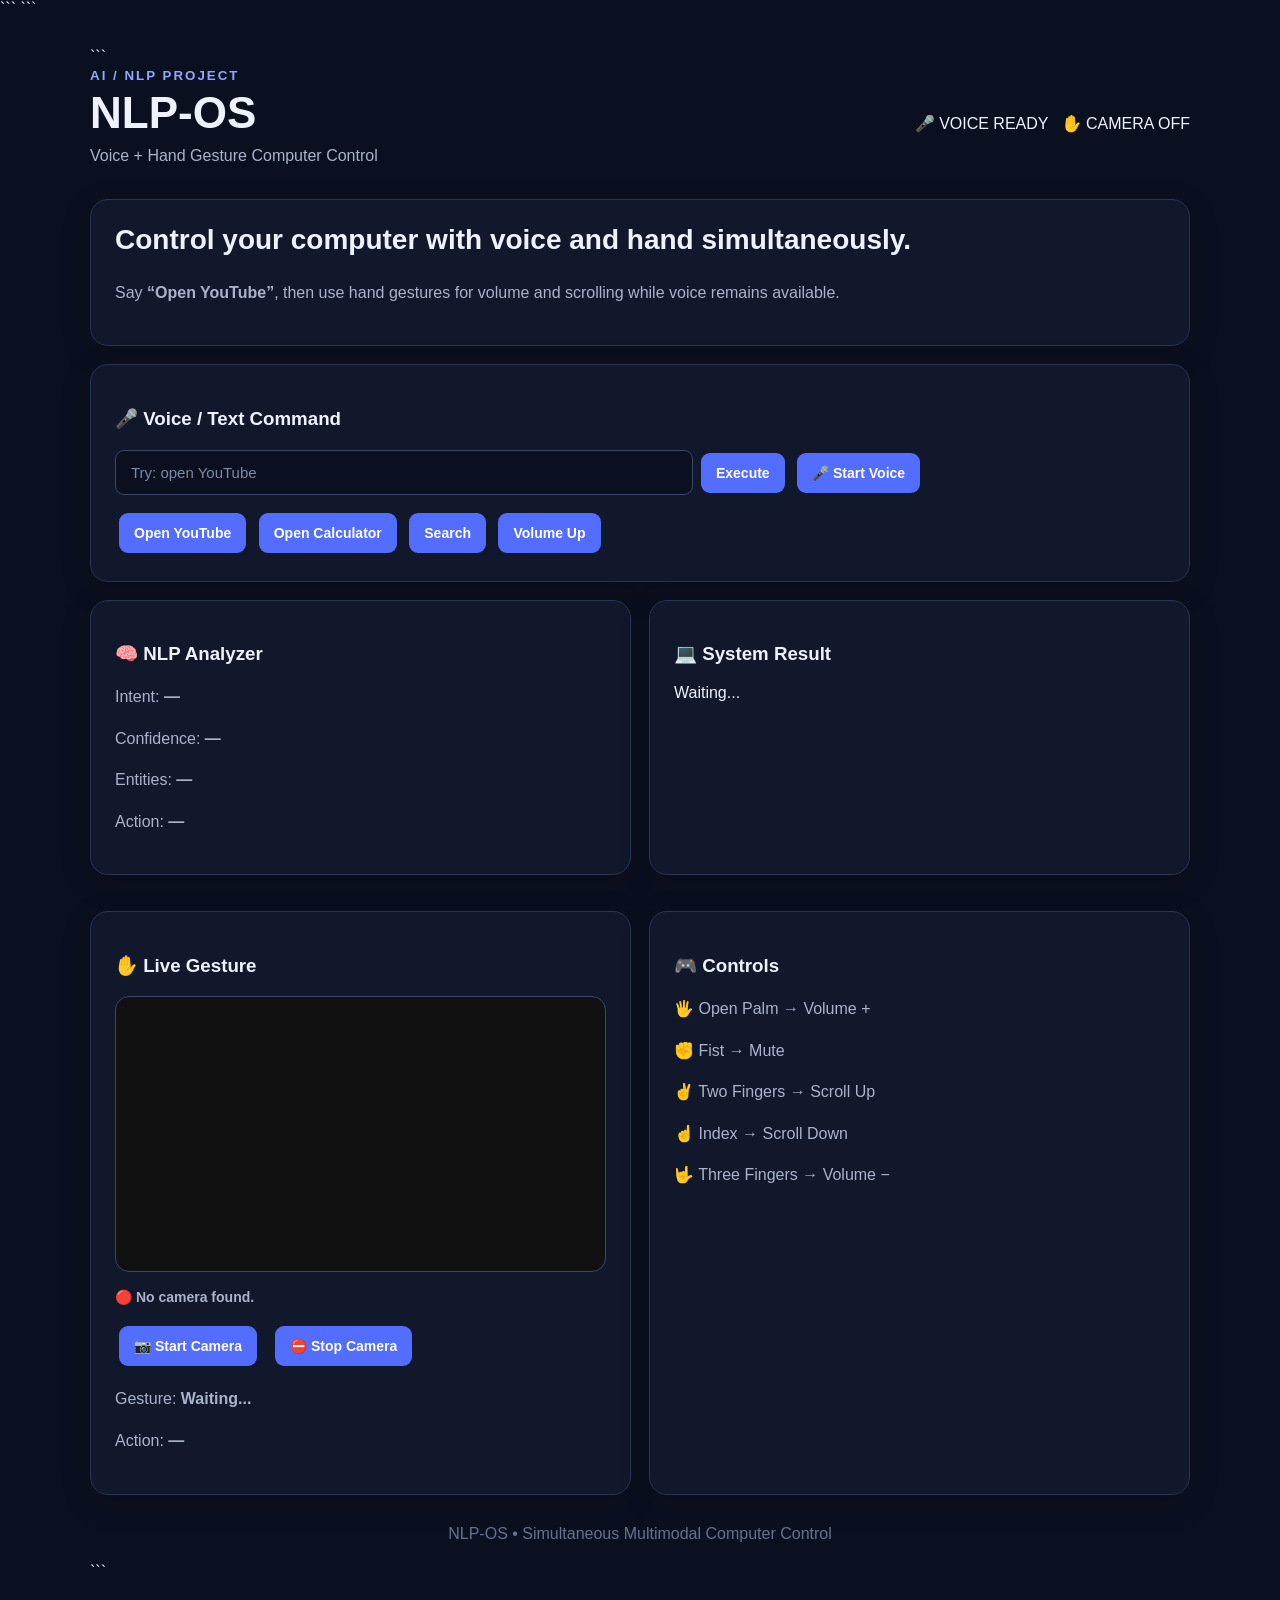
==== templates/index.html @ dcbb7e10 "Update and rename index.html to templates/index.html" ====
<!DOCTYPE html>

<html lang="en">
<head>
    <meta charset="UTF-8">
    <meta name="viewport" content="width=device-width, initial-scale=1.0">

```
<title>NLP-OS</title>

<link rel="stylesheet" href="/static/style.css">

<style>
    #camera {
        width: 100%;
        max-width: 520px;
        aspect-ratio: 16 / 9;
        object-fit: cover;
        border-radius: 14px;
        background: #111;
        display: block;
        margin: 12px 0;
    }

    #cameraStatus {
        font-weight: 600;
    }

    .camera-buttons {
        display: flex;
        gap: 10px;
        flex-wrap: wrap;
        margin-top: 10px;
    }

    .camera-buttons button {
        cursor: pointer;
    }
</style>
```

</head>

<body>

<main>

```
<header>
    <div>
        <small>AI / NLP PROJECT</small>
        <h1>NLP-OS</h1>
        <p>Voice + Hand Gesture Computer Control</p>
    </div>

    <div>
        <span id="voice">🎤 VOICE READY</span>
        &nbsp;
        <span id="cam">✋ CAMERA STARTING</span>
    </div>
</header>

<section class="hero">
    <h2>Control your computer with voice and hand simultaneously.</h2>

    <p>
        Say <b>“Open YouTube”</b>, then use hand gestures for
        volume and scrolling while voice remains available.
    </p>
</section>

<section class="box">

    <h3>🎤 Voice / Text Command</h3>

    <input
        id="cmd"
        placeholder="Try: open YouTube"
    >

    <button onclick="send()">Execute</button>

    <button id="voiceBtn">
        🎤 Start Voice
    </button>

    <div class="examples">

        <button onclick="quick('Open YouTube')">
            Open YouTube
        </button>

        <button onclick="quick('Open Calculator')">
            Open Calculator
        </button>

        <button onclick="quick('Search for Python NLP')">
            Search
        </button>

        <button onclick="quick('Volume Up')">
            Volume Up
        </button>

    </div>

</section>

<div class="grid">

    <section class="box">

        <h3>🧠 NLP Analyzer</h3>

        <p>
            Intent:
            <b id="intent">—</b>
        </p>

        <p>
            Confidence:
            <b id="conf">—</b>
        </p>

        <p>
            Entities:
            <b id="entities">—</b>
        </p>

        <p>
            Action:
            <b id="action">—</b>
        </p>

    </section>

    <section class="box">

        <h3>💻 System Result</h3>

        <div id="result">
            Waiting...
        </div>

    </section>

    <section class="box">

        <h3>✋ Live Gesture</h3>

        <video
            id="camera"
            autoplay
            playsinline
            muted
        ></video>

        <p id="cameraStatus">
            📷 Starting camera...
        </p>

        <div class="camera-buttons">

            <button onclick="startCamera()">
                📷 Start Camera
            </button>

            <button onclick="stopCamera()">
                ⛔ Stop Camera
            </button>

        </div>

        <p>
            Gesture:
            <b id="gesture">Waiting...</b>
        </p>

        <p>
            Action:
            <b id="gaction">—</b>
        </p>

    </section>

    <section class="box">

        <h3>🎮 Controls</h3>

        <p>🖐️ Open Palm → Volume +</p>

        <p>✊ Fist → Mute</p>

        <p>✌️ Two Fingers → Scroll Up</p>

        <p>☝️ Index → Scroll Down</p>

        <p>🤟 Three Fingers → Volume −</p>

    </section>

</div>

<footer>
    NLP-OS • Simultaneous Multimodal Computer Control
</footer>
```

</main>

<script>

let cameraStream = null;

async function startCamera() {

    const video = document.getElementById("camera");
    const status = document.getElementById("cameraStatus");
    const camIndicator = document.getElementById("cam");

    try {

        if (
            !navigator.mediaDevices ||
            !navigator.mediaDevices.getUserMedia
        ) {

            status.textContent =
                "❌ Browser does not support camera access.";

            camIndicator.textContent =
                "✋ CAMERA NOT SUPPORTED";

            return;
        }

        if (cameraStream) {

            status.textContent =
                "🟢 Camera already running";

            camIndicator.textContent =
                "✋ CAMERA ON";

            return;
        }

        status.textContent =
            "📷 Requesting camera permission...";

        cameraStream =
            await navigator.mediaDevices.getUserMedia({

                video: {
                    width: {
                        ideal: 1280
                    },

                    height: {
                        ideal: 720
                    },

                    facingMode: "user"
                },

                audio: false
            });

        video.srcObject = cameraStream;

        await video.play();

        status.textContent =
            "🟢 Camera ON";

        camIndicator.textContent =
            "✋ CAMERA ON";

    } catch (error) {

        console.error("Camera error:", error);

        cameraStream = null;

        if (error.name === "NotAllowedError") {

            status.textContent =
                "🔴 Camera permission denied. Click Start Camera and Allow.";

        } else if (error.name === "NotFoundError") {

            status.textContent =
                "🔴 No camera found.";

        } else if (error.name === "NotReadableError") {

            status.textContent =
                "🔴 Camera is being used by another application.";

        } else {

            status.textContent =
                "🔴 Camera error: " + error.message;
        }

        camIndicator.textContent =
            "✋ CAMERA OFF";
    }
}

function stopCamera() {

    const video =
        document.getElementById("camera");

    const status =
        document.getElementById("cameraStatus");

    const camIndicator =
        document.getElementById("cam");

    if (cameraStream) {

        cameraStream
            .getTracks()
            .forEach(track => track.stop());

        cameraStream = null;
    }

    video.srcObject = null;

    status.textContent =
        "⚪ Camera stopped";

    camIndicator.textContent =
        "✋ CAMERA OFF";
}

window.addEventListener(
    "load",
    function () {
        startCamera();
    }
);

</script>

<script src="/static/app.js"></script>

</body>
</html>
---- static/style.css ----
* {
    box-sizing: border-box;
}

body {
    margin: 0;
    min-height: 100vh;
    background: #0b1020;
    color: #eef2ff;
    font-family: "Segoe UI", Arial, sans-serif;
}

.container,
main {
    width: 90%;
    max-width: 1100px;
    margin: 0 auto;
    padding: 30px 0;
}

/* Header */
header {
    display: flex;
    justify-content: space-between;
    align-items: center;
    gap: 20px;
}

h1 {
    margin: 5px 0;
    font-size: 44px;
    line-height: 1.1;
}

small {
    color: #8fa7ff;
    letter-spacing: 2px;
    font-weight: 600;
}

header p {
    margin-top: 10px;
    color: #aab3ca;
}

/* Main Cards */
.hero,
.box {
    background: #11182c;
    border: 1px solid #293454;
    border-radius: 18px;
    padding: 24px;
    margin-top: 18px;
    box-shadow: 0 8px 30px rgba(0, 0, 0, 0.18);
}

.hero h2 {
    margin-top: 0;
    font-size: 28px;
}

.hero p,
.box p {
    color: #aab3ca;
    line-height: 1.6;
}

/* Grid */
.grid {
    display: grid;
    grid-template-columns: repeat(2, minmax(0, 1fr));
    gap: 18px;
}

/* Command Input */
input {
    width: 55%;
    padding: 13px 15px;
    border-radius: 9px;
    border: 1px solid #39456a;
    outline: none;
    background: #0a1020;
    color: #ffffff;
    font-size: 15px;
}

input::placeholder {
    color: #7d89a8;
}

input:focus {
    border-color: #6f85ff;
    box-shadow: 0 0 0 3px rgba(83, 109, 254, 0.15);
}

/* Buttons */
button {
    padding: 12px 15px;
    margin: 4px;
    border: 0;
    border-radius: 9px;
    background: #536dfe;
    color: #ffffff;
    font-size: 14px;
    font-weight: 600;
    cursor: pointer;
    transition: 0.2s ease;
}

button:hover {
    transform: translateY(-1px);
    filter: brightness(1.08);
}

button:active {
    transform: translateY(0);
}

/* Example Commands */
.examples {
    margin-top: 12px;
}

.examples span {
    display: inline-block;
    background: #121a31;
    border: 1px solid #293454;
    padding: 9px 12px;
    margin: 4px;
    border-radius: 20px;
    font-size: 12px;
    color: #cbd4f5;
}

/* Camera */
video {
    width: 100%;
    max-width: 700px;
    display: block;
    margin: 15px auto;
    border-radius: 14px;
    border: 1px solid #39456a;
    background: #050812;
}

/* Status */
#cameraStatus {
    color: #aab3ca;
    font-size: 14px;
}

/* Footer */
footer {
    text-align: center;
    color: #66718e;
    margin-top: 30px;
    padding-bottom: 20px;
}

/* Mobile */
@media (max-width: 700px) {

    .container,
    main {
        width: 94%;
        padding: 20px 0;
    }

    header {
        flex-direction: column;
        align-items: flex-start;
    }

    h1 {
        font-size: 34px;
    }

    .grid {
        grid-template-columns: 1fr;
    }

    input {
        width: 100%;
        margin-bottom: 8px;
    }

    button {
        margin: 4px 2px;
    }

    .hero,
    .box {
        padding: 18px;
    }
}
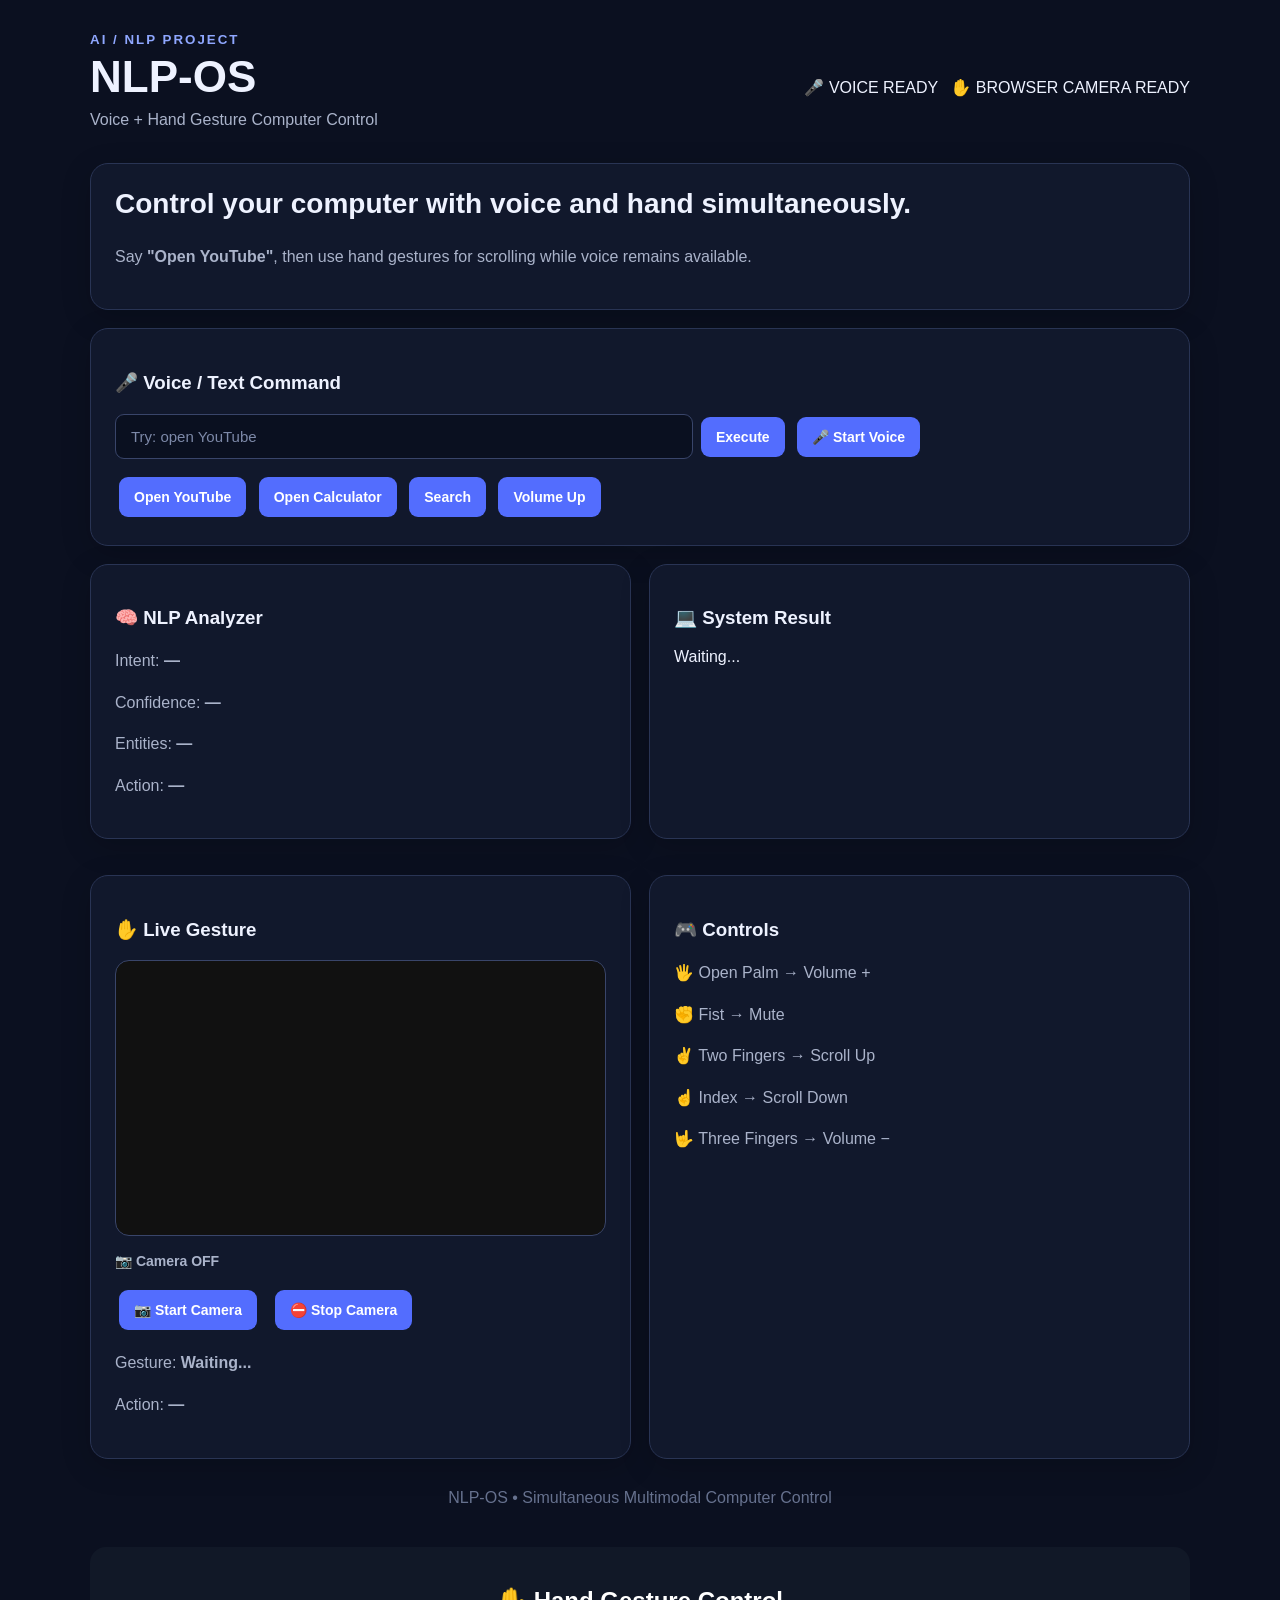
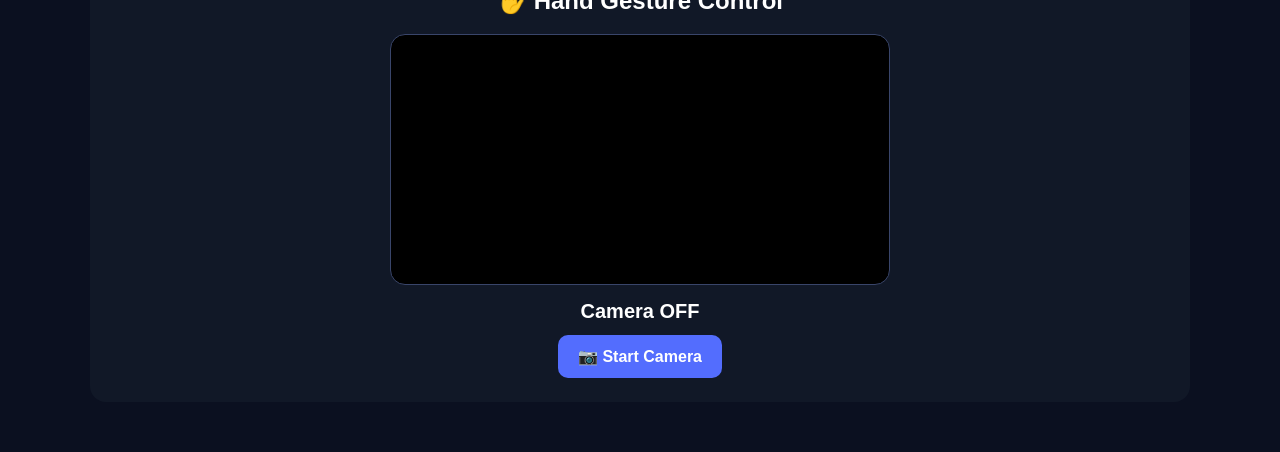
==== commit 6ff47804: "Update index.html" ====
--- a/templates/index.html
+++ b/templates/index.html
@@ -1,43 +1,48 @@
 <!DOCTYPE html>
-
 <html lang="en">
+
 <head>
+
     <meta charset="UTF-8">
-    <meta name="viewport" content="width=device-width, initial-scale=1.0">
-
-```
-<title>NLP-OS</title>
-
-<link rel="stylesheet" href="/static/style.css">
-
-<style>
-    #camera {
-        width: 100%;
-        max-width: 520px;
-        aspect-ratio: 16 / 9;
-        object-fit: cover;
-        border-radius: 14px;
-        background: #111;
-        display: block;
-        margin: 12px 0;
-    }
-
-    #cameraStatus {
-        font-weight: 600;
-    }
-
-    .camera-buttons {
-        display: flex;
-        gap: 10px;
-        flex-wrap: wrap;
-        margin-top: 10px;
-    }
-
-    .camera-buttons button {
-        cursor: pointer;
-    }
-</style>
-```
+
+    <meta name="viewport"
+          content="width=device-width, initial-scale=1.0">
+
+    <title>NLP-OS</title>
+
+    <link rel="stylesheet"
+          href="/static/style.css">
+
+    <style>
+
+        #camera {
+            width: 100%;
+            max-width: 520px;
+            aspect-ratio: 16 / 9;
+            object-fit: cover;
+            border-radius: 14px;
+            background: #111;
+            display: block;
+            margin: 12px 0;
+            transform: scaleX(-1);
+        }
+
+        #cameraStatus {
+            font-weight: 600;
+        }
+
+        .camera-buttons {
+            display: flex;
+            gap: 10px;
+            flex-wrap: wrap;
+            margin-top: 10px;
+        }
+
+        .camera-buttons button {
+            cursor: pointer;
+        }
+
+    </style>
 
 </head>
 
@@ -45,60 +50,95 @@
 
 <main>
 
-```
 <header>
+
     <div>
+
         <small>AI / NLP PROJECT</small>
+
         <h1>NLP-OS</h1>
-        <p>Voice + Hand Gesture Computer Control</p>
+
+        <p>
+            Voice + Hand Gesture Computer Control
+        </p>
+
     </div>
 
     <div>
-        <span id="voice">🎤 VOICE READY</span>
+
+        <span id="voice">
+            🎤 VOICE READY
+        </span>
+
         &nbsp;
-        <span id="cam">✋ CAMERA STARTING</span>
-    </div>
+
+        <span id="cam">
+            ✋ CAMERA OFF
+        </span>
+
+    </div>
+
 </header>
 
+
 <section class="hero">
-    <h2>Control your computer with voice and hand simultaneously.</h2>
-
-    <p>
-        Say <b>“Open YouTube”</b>, then use hand gestures for
-        volume and scrolling while voice remains available.
-    </p>
-</section>
-
-<section class="box">
-
-    <h3>🎤 Voice / Text Command</h3>
+
+    <h2>
+        Control your computer with voice and hand simultaneously.
+    </h2>
+
+    <p>
+
+        Say <b>"Open YouTube"</b>,
+        then use hand gestures for
+        scrolling while voice remains available.
+
+    </p>
+
+</section>
+
+
+<section class="box">
+
+    <h3>
+        🎤 Voice / Text Command
+    </h3>
 
     <input
         id="cmd"
         placeholder="Try: open YouTube"
     >
 
-    <button onclick="send()">Execute</button>
-
-    <button id="voiceBtn">
+    <button
+        onclick="send()">
+        Execute
+    </button>
+
+    <button
+        id="voiceBtn">
         🎤 Start Voice
     </button>
 
+
     <div class="examples">
 
-        <button onclick="quick('Open YouTube')">
+        <button
+            onclick="quick('Open YouTube')">
             Open YouTube
         </button>
 
-        <button onclick="quick('Open Calculator')">
+        <button
+            onclick="quick('Open Calculator')">
             Open Calculator
         </button>
 
-        <button onclick="quick('Search for Python NLP')">
+        <button
+            onclick="quick('Search for Python NLP')">
             Search
         </button>
 
-        <button onclick="quick('Volume Up')">
+        <button
+            onclick="quick('Volume Up')">
             Volume Up
         </button>
 
@@ -106,247 +146,150 @@
 
 </section>
 
+
 <div class="grid">
 
-    <section class="box">
-
-        <h3>🧠 NLP Analyzer</h3>
-
-        <p>
-            Intent:
-            <b id="intent">—</b>
-        </p>
-
-        <p>
-            Confidence:
-            <b id="conf">—</b>
-        </p>
-
-        <p>
-            Entities:
-            <b id="entities">—</b>
-        </p>
-
-        <p>
-            Action:
-            <b id="action">—</b>
-        </p>
-
-    </section>
-
-    <section class="box">
-
-        <h3>💻 System Result</h3>
-
-        <div id="result">
+
+<section class="box">
+
+    <h3>
+        🧠 NLP Analyzer
+    </h3>
+
+    <p>
+        Intent:
+        <b id="intent">—</b>
+    </p>
+
+    <p>
+        Confidence:
+        <b id="conf">—</b>
+    </p>
+
+    <p>
+        Entities:
+        <b id="entities">—</b>
+    </p>
+
+    <p>
+        Action:
+        <b id="action">—</b>
+    </p>
+
+</section>
+
+
+<section class="box">
+
+    <h3>
+        💻 System Result
+    </h3>
+
+    <div id="result">
+        Waiting...
+    </div>
+
+</section>
+
+
+<section class="box">
+
+    <h3>
+        ✋ Live Gesture
+    </h3>
+
+
+    <video
+        id="camera"
+        autoplay
+        playsinline
+        muted>
+    </video>
+
+
+    <p id="cameraStatus">
+        📷 Camera OFF
+    </p>
+
+
+    <div class="camera-buttons">
+
+        <button
+            id="startCameraBtn"
+            onclick="startCamera()">
+            📷 Start Camera
+        </button>
+
+        <button
+            onclick="stopCamera()">
+            ⛔ Stop Camera
+        </button>
+
+    </div>
+
+
+    <p>
+        Gesture:
+        <b id="gesture">
             Waiting...
-        </div>
-
-    </section>
-
-    <section class="box">
-
-        <h3>✋ Live Gesture</h3>
-
-        <video
-            id="camera"
-            autoplay
-            playsinline
-            muted
-        ></video>
-
-        <p id="cameraStatus">
-            📷 Starting camera...
-        </p>
-
-        <div class="camera-buttons">
-
-            <button onclick="startCamera()">
-                📷 Start Camera
-            </button>
-
-            <button onclick="stopCamera()">
-                ⛔ Stop Camera
-            </button>
-
-        </div>
-
-        <p>
-            Gesture:
-            <b id="gesture">Waiting...</b>
-        </p>
-
-        <p>
-            Action:
-            <b id="gaction">—</b>
-        </p>
-
-    </section>
-
-    <section class="box">
-
-        <h3>🎮 Controls</h3>
-
-        <p>🖐️ Open Palm → Volume +</p>
-
-        <p>✊ Fist → Mute</p>
-
-        <p>✌️ Two Fingers → Scroll Up</p>
-
-        <p>☝️ Index → Scroll Down</p>
-
-        <p>🤟 Three Fingers → Volume −</p>
-
-    </section>
+        </b>
+    </p>
+
+
+    <p>
+        Action:
+        <b id="gaction">
+            —
+        </b>
+    </p>
+
+</section>
+
+
+<section class="box">
+
+    <h3>
+        🎮 Controls
+    </h3>
+
+    <p>
+        🖐️ Open Palm → Volume +
+    </p>
+
+    <p>
+        ✊ Fist → Mute
+    </p>
+
+    <p>
+        ✌️ Two Fingers → Scroll Up
+    </p>
+
+    <p>
+        ☝️ Index → Scroll Down
+    </p>
+
+    <p>
+        🤟 Three Fingers → Volume −
+    </p>
+
+</section>
+
 
 </div>
 
+
 <footer>
+
     NLP-OS • Simultaneous Multimodal Computer Control
+
 </footer>
-```
+
 
 </main>
 
-<script>
-
-let cameraStream = null;
-
-async function startCamera() {
-
-    const video = document.getElementById("camera");
-    const status = document.getElementById("cameraStatus");
-    const camIndicator = document.getElementById("cam");
-
-    try {
-
-        if (
-            !navigator.mediaDevices ||
-            !navigator.mediaDevices.getUserMedia
-        ) {
-
-            status.textContent =
-                "❌ Browser does not support camera access.";
-
-            camIndicator.textContent =
-                "✋ CAMERA NOT SUPPORTED";
-
-            return;
-        }
-
-        if (cameraStream) {
-
-            status.textContent =
-                "🟢 Camera already running";
-
-            camIndicator.textContent =
-                "✋ CAMERA ON";
-
-            return;
-        }
-
-        status.textContent =
-            "📷 Requesting camera permission...";
-
-        cameraStream =
-            await navigator.mediaDevices.getUserMedia({
-
-                video: {
-                    width: {
-                        ideal: 1280
-                    },
-
-                    height: {
-                        ideal: 720
-                    },
-
-                    facingMode: "user"
-                },
-
-                audio: false
-            });
-
-        video.srcObject = cameraStream;
-
-        await video.play();
-
-        status.textContent =
-            "🟢 Camera ON";
-
-        camIndicator.textContent =
-            "✋ CAMERA ON";
-
-    } catch (error) {
-
-        console.error("Camera error:", error);
-
-        cameraStream = null;
-
-        if (error.name === "NotAllowedError") {
-
-            status.textContent =
-                "🔴 Camera permission denied. Click Start Camera and Allow.";
-
-        } else if (error.name === "NotFoundError") {
-
-            status.textContent =
-                "🔴 No camera found.";
-
-        } else if (error.name === "NotReadableError") {
-
-            status.textContent =
-                "🔴 Camera is being used by another application.";
-
-        } else {
-
-            status.textContent =
-                "🔴 Camera error: " + error.message;
-        }
-
-        camIndicator.textContent =
-            "✋ CAMERA OFF";
-    }
-}
-
-function stopCamera() {
-
-    const video =
-        document.getElementById("camera");
-
-    const status =
-        document.getElementById("cameraStatus");
-
-    const camIndicator =
-        document.getElementById("cam");
-
-    if (cameraStream) {
-
-        cameraStream
-            .getTracks()
-            .forEach(track => track.stop());
-
-        cameraStream = null;
-    }
-
-    video.srcObject = null;
-
-    status.textContent =
-        "⚪ Camera stopped";
-
-    camIndicator.textContent =
-        "✋ CAMERA OFF";
-}
-
-window.addEventListener(
-    "load",
-    function () {
-        startCamera();
-    }
-);
-
-</script>
 
 <script src="/static/app.js"></script>
 
 </body>
+
 </html>
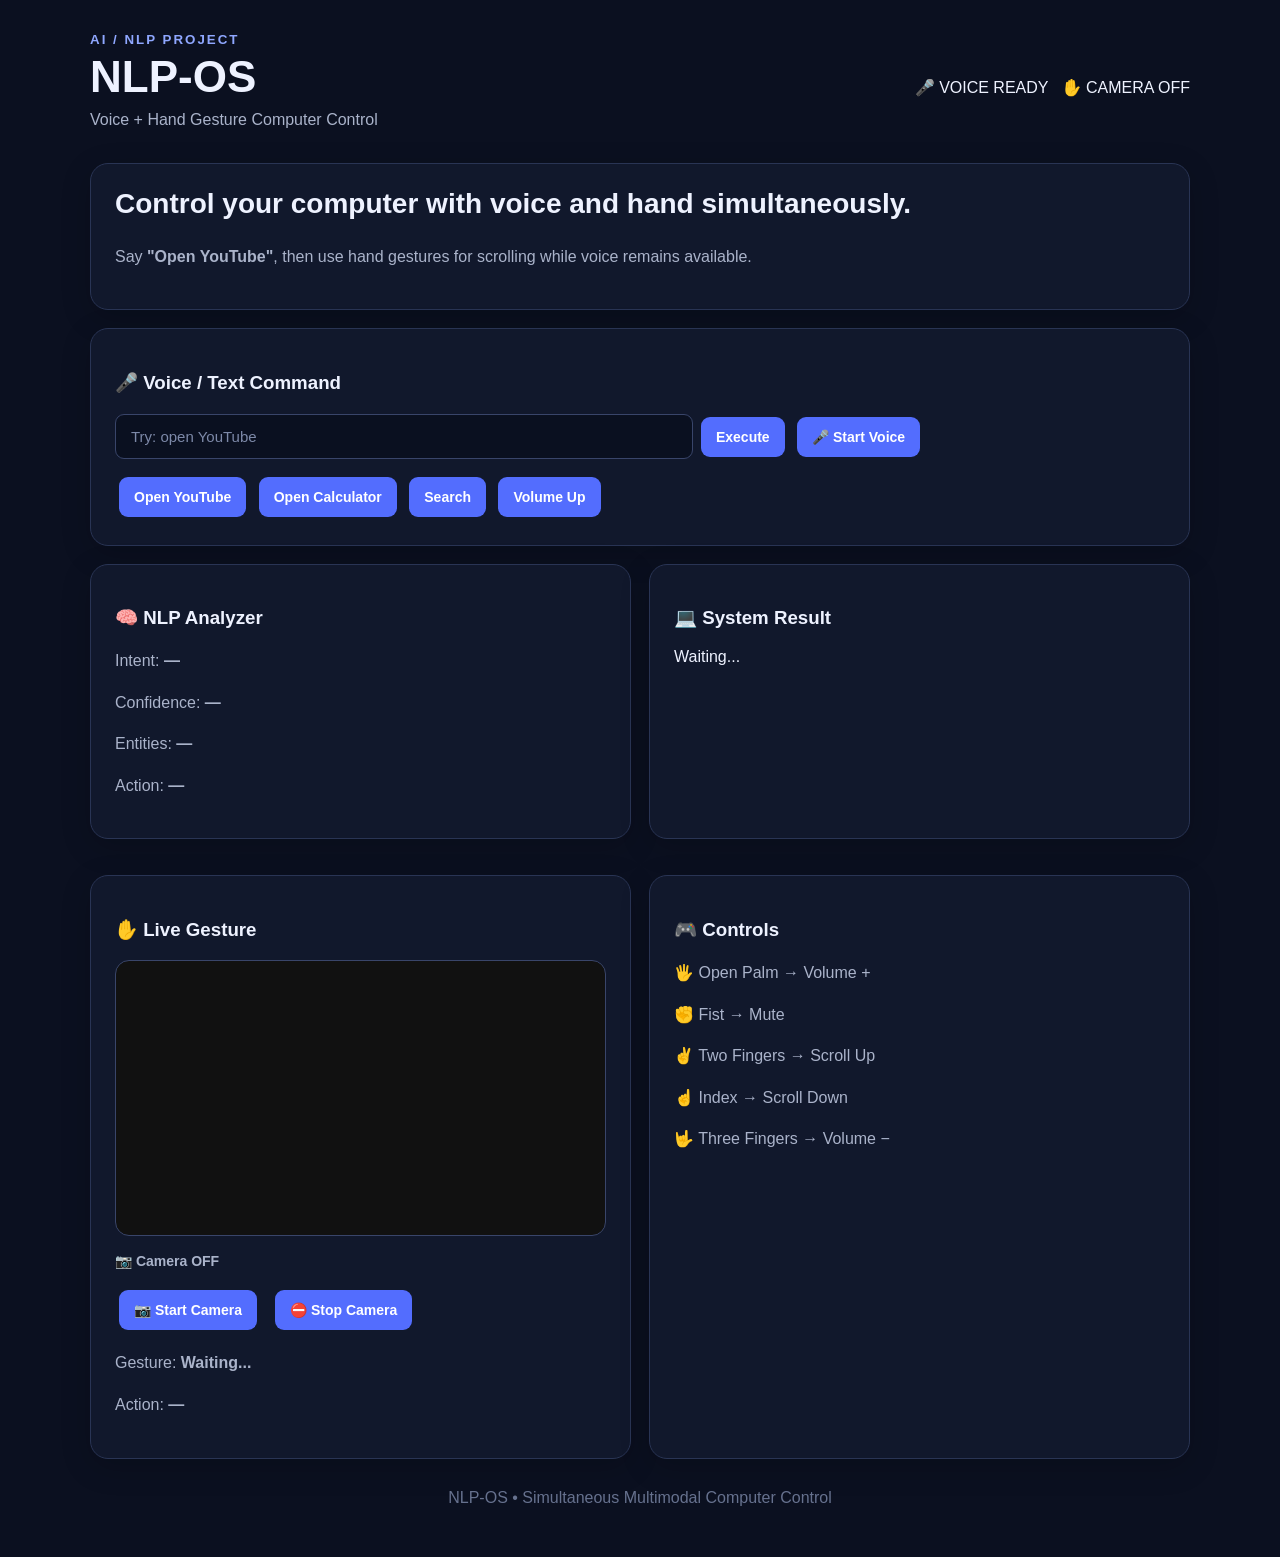
==== commit 26cbb530: "Update index.html" ====
--- a/templates/index.html
+++ b/templates/index.html
@@ -288,8 +288,7 @@
 </main>
 
 
-<script src="/static/app.js"></script>
-
+<script src="/static/app.js?v=2"></script>
 </body>
 
 </html>
